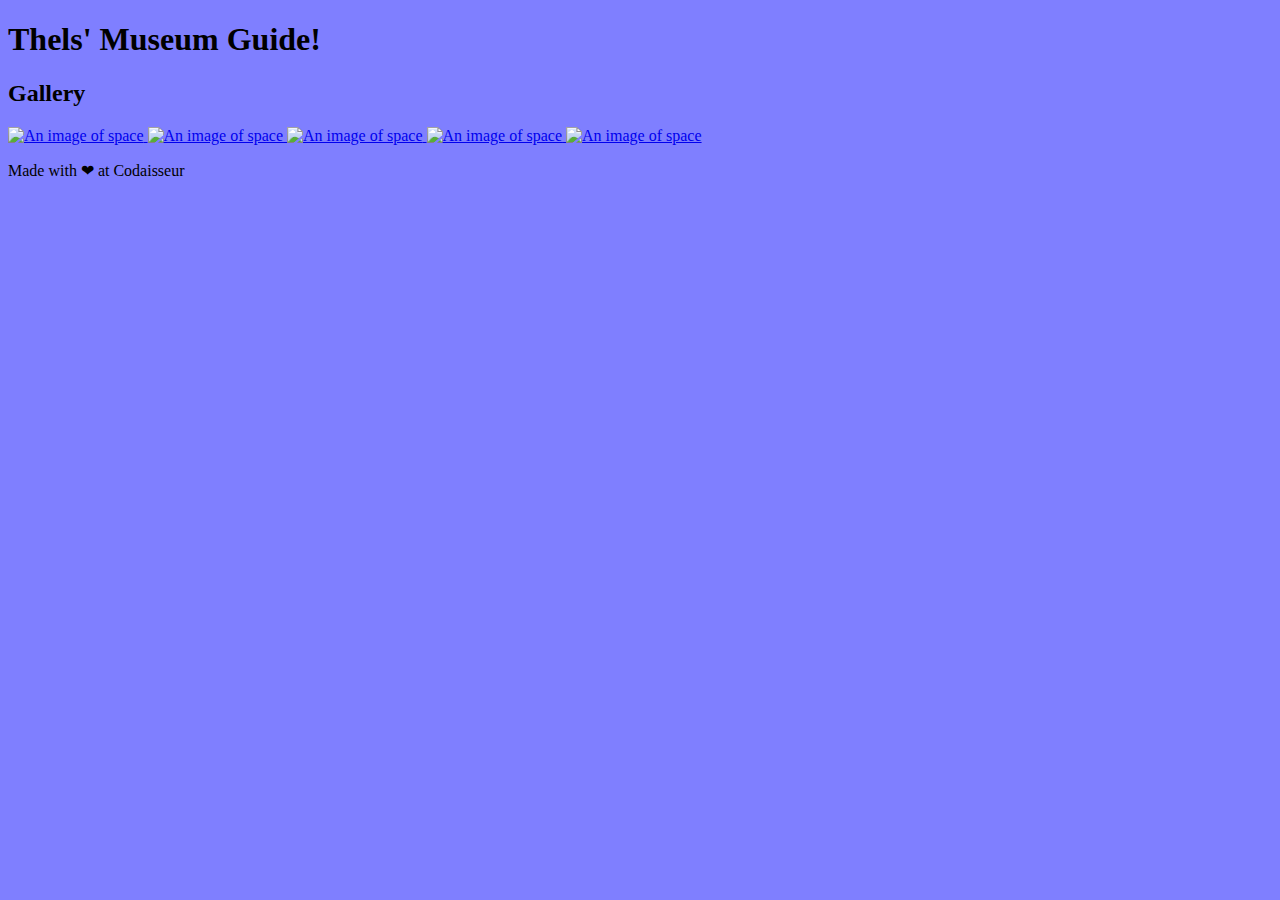
==== index.html @ 66e862d9 "Add index.css, refer it from index.html" ====
<!DOCTYPE html>
<html>
    <head>
        <title>Thels' Museum Guide</title>
        <link rel="stylesheet" type="text/css" media="screen" href="index.css">
    </head>
    <body>
        <main>
            <h1>Thels' Museum Guide!</h1>
            <section id="gallery">
                <h2>Gallery</h2>
                <a href="./pages/detail-page.html">
                    <img class="artObject" alt="An image of space" src="https://images.pexels.com/photos/957010/milky-way-starry-sky-night-sky-star-957010.jpeg">
                </a>
                <a href="./pages/detail-page.html">
                    <img class="artObject" alt="An image of space" src="https://www.jpl.nasa.gov/spaceimages/images/largesize/PIA15417_hires.jpg">
                </a>
                <a href="./pages/detail-page.html">
                    <img class="artObject" alt="An image of space" src="https://www.jpl.nasa.gov/spaceimages/images/largesize/PIA22085_hires.jpg">
                </a>
                <a href="./pages/detail-page.html">
                    <img class="artObject" alt="An image of space" src="https://c.pxhere.com/photos/ce/66/galaxy_infinity_milky_way_orbit_space_stars-915272.jpg!d">
                </a>
                <a href="./pages/detail-page.html">
                    <img class="artObject" alt="An image of space" src="https://cdn.pixabay.com/photo/2017/08/13/18/23/space-2638126_960_720.jpg">
                </a>
            </section>
        </main>
        <footer>
                <p>Made with ❤ at Codaisseur</p>
        </footer>
    </body>
</html>
---- index.css ----
body {
    background-color: #7F7FFF;
}
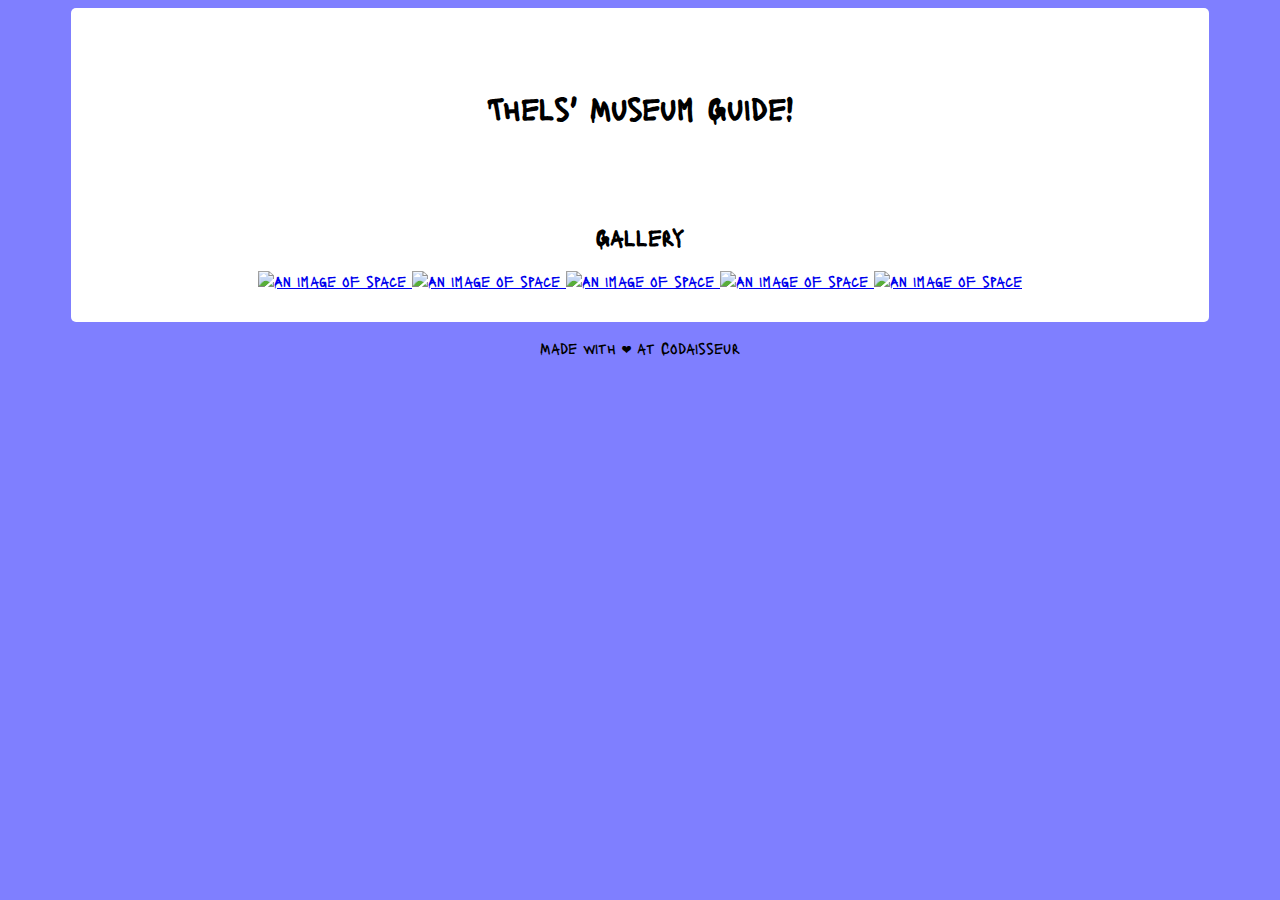
==== commit f194370d: "Styled main section and text" ====
--- a/index.html
+++ b/index.html
@@ -3,6 +3,7 @@
     <head>
         <title>Thels' Museum Guide</title>
         <link rel="stylesheet" type="text/css" media="screen" href="index.css">
+        <link href="https://fonts.googleapis.com/css?family=Lacquer" rel="stylesheet">
     </head>
     <body>
         <main>
--- a/index.css
+++ b/index.css
@@ -1,3 +1,17 @@
 body {
     background-color: #7F7FFF;
+    font-family: 'Lacquer', monospace;
+    text-align: center;
+}
+
+main {
+    background:white;
+    width: 90%;
+    margin: auto;
+    border-radius: 5px;
+    padding: 2rem 0;
+}
+
+h1 {
+    margin: 3rem 1rem 6rem 1rem;
 }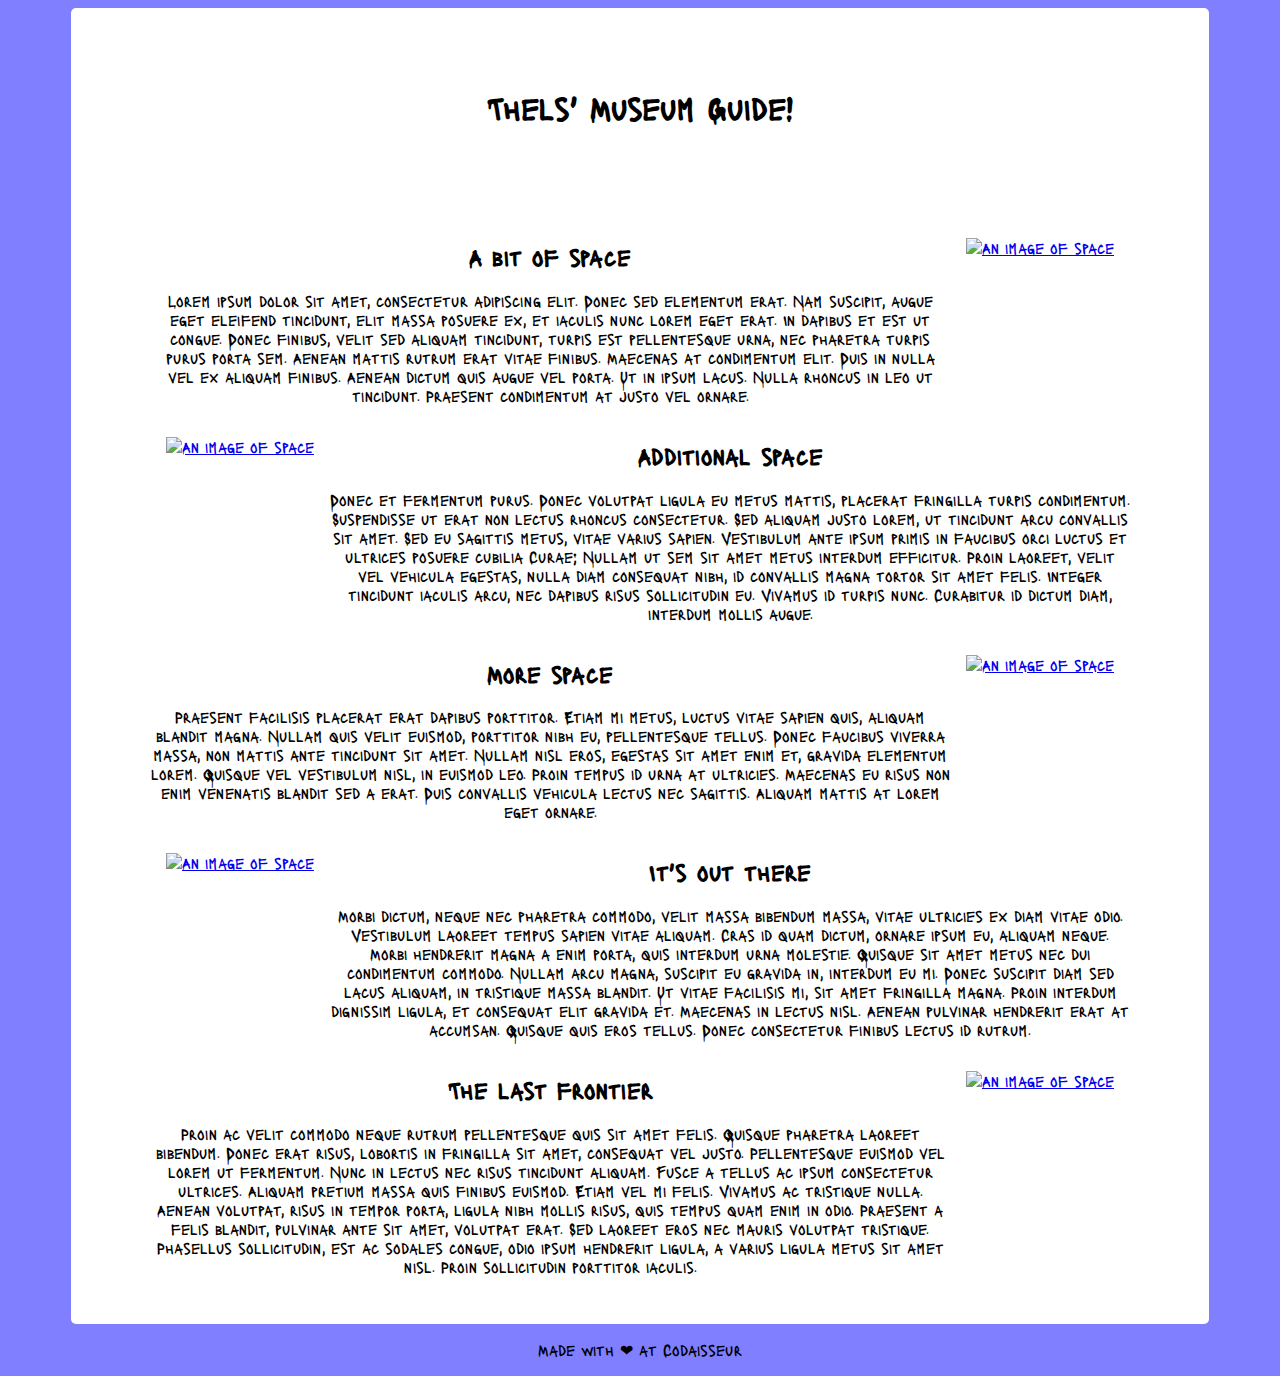
==== commit e10c9785: "Added text and implemented basic responsiveness" ====
--- a/index.html
+++ b/index.html
@@ -8,27 +8,56 @@
     <body>
         <main>
             <h1>Thels' Museum Guide!</h1>
-            <section id="gallery">
-                <h2>Gallery</h2>
-                <a href="./pages/detail-page.html">
-                    <img class="artObject" alt="An image of space" src="https://images.pexels.com/photos/957010/milky-way-starry-sky-night-sky-star-957010.jpeg">
-                </a>
-                <a href="./pages/detail-page.html">
-                    <img class="artObject" alt="An image of space" src="https://www.jpl.nasa.gov/spaceimages/images/largesize/PIA15417_hires.jpg">
-                </a>
-                <a href="./pages/detail-page.html">
-                    <img class="artObject" alt="An image of space" src="https://www.jpl.nasa.gov/spaceimages/images/largesize/PIA22085_hires.jpg">
-                </a>
-                <a href="./pages/detail-page.html">
-                    <img class="artObject" alt="An image of space" src="https://c.pxhere.com/photos/ce/66/galaxy_infinity_milky_way_orbit_space_stars-915272.jpg!d">
-                </a>
-                <a href="./pages/detail-page.html">
-                    <img class="artObject" alt="An image of space" src="https://cdn.pixabay.com/photo/2017/08/13/18/23/space-2638126_960_720.jpg">
-                </a>
+            <section class="gallery">
+                <div class="itemLTR">
+                    <div class="description">
+                        <h2>A bit of space</h2>
+                        <p>Lorem ipsum dolor sit amet, consectetur adipiscing elit. Donec sed elementum erat. Nam suscipit, augue eget eleifend tincidunt, elit massa posuere ex, et iaculis nunc lorem eget erat. In dapibus et est ut congue. Donec finibus, velit sed aliquam tincidunt, turpis est pellentesque urna, nec pharetra turpis purus porta sem. Aenean mattis rutrum erat vitae finibus. Maecenas at condimentum elit. Duis in nulla vel ex aliquam finibus. Aenean dictum quis augue vel porta. Ut in ipsum lacus. Nulla rhoncus in leo ut tincidunt. Praesent condimentum at justo vel ornare.</p>
+                    </div>
+                    <a href="./pages/detail-page.html">
+                        <img class="artObject" alt="An image of space" src="https://images.pexels.com/photos/957010/milky-way-starry-sky-night-sky-star-957010.jpeg">
+                    </a>
+                </div>
+                <div class="itemRTL">
+                    <div class="description">
+                        <h2>Additional space</h2>
+                        <p>Donec et fermentum purus. Donec volutpat ligula eu metus mattis, placerat fringilla turpis condimentum. Suspendisse ut erat non lectus rhoncus consectetur. Sed aliquam justo lorem, ut tincidunt arcu convallis sit amet. Sed eu sagittis metus, vitae varius sapien. Vestibulum ante ipsum primis in faucibus orci luctus et ultrices posuere cubilia Curae; Nullam ut sem sit amet metus interdum efficitur. Proin laoreet, velit vel vehicula egestas, nulla diam consequat nibh, id convallis magna tortor sit amet felis. Integer tincidunt iaculis arcu, nec dapibus risus sollicitudin eu. Vivamus id turpis nunc. Curabitur id dictum diam, interdum mollis augue.</p>
+                    </div>
+                    <a href="./pages/detail-page.html">
+                        <img class="artObject" alt="An image of space" src="https://www.jpl.nasa.gov/spaceimages/images/largesize/PIA15417_hires.jpg">
+                    </a>
+                </div>
+                <div class="itemLTR">
+                    <div class="description">
+                        <h2>More space</h2>
+                        <p>Praesent facilisis placerat erat dapibus porttitor. Etiam mi metus, luctus vitae sapien quis, aliquam blandit magna. Nullam quis velit euismod, porttitor nibh eu, pellentesque tellus. Donec faucibus viverra massa, non mattis ante tincidunt sit amet. Nullam nisl eros, egestas sit amet enim et, gravida elementum lorem. Quisque vel vestibulum nisl, in euismod leo. Proin tempus id urna at ultricies. Maecenas eu risus non enim venenatis blandit sed a erat. Duis convallis vehicula lectus nec sagittis. Aliquam mattis at lorem eget ornare.</p>
+                    </div>
+                    <a href="./pages/detail-page.html">
+                        <img class="artObject" alt="An image of space" src="https://www.jpl.nasa.gov/spaceimages/images/largesize/PIA22085_hires.jpg">
+                    </a>
+                </div>
+                <div class="itemRTL">
+                    <div class="description">
+                        <h2>It's out there</h2>
+                        <p>Morbi dictum, neque nec pharetra commodo, velit massa bibendum massa, vitae ultricies ex diam vitae odio. Vestibulum laoreet tempus sapien vitae aliquam. Cras id quam dictum, ornare ipsum eu, aliquam neque. Morbi hendrerit magna a enim porta, quis interdum urna molestie. Quisque sit amet metus nec dui condimentum commodo. Nullam arcu magna, suscipit eu gravida in, interdum eu mi. Donec suscipit diam sed lacus aliquam, in tristique massa blandit. Ut vitae facilisis mi, sit amet fringilla magna. Proin interdum dignissim ligula, et consequat elit gravida et. Maecenas in lectus nisl. Aenean pulvinar hendrerit erat at accumsan. Quisque quis eros tellus. Donec consectetur finibus lectus id rutrum.</p>
+                    </div>
+                    <a href="./pages/detail-page.html">
+                        <img class="artObject" alt="An image of space" src="https://c.pxhere.com/photos/ce/66/galaxy_infinity_milky_way_orbit_space_stars-915272.jpg!d">
+                    </a>
+                </div>
+                <div class="itemLTR">
+                    <div class="description">
+                        <h2>The last frontier</h2>
+                        <p>Proin ac velit commodo neque rutrum pellentesque quis sit amet felis. Quisque pharetra laoreet bibendum. Donec erat risus, lobortis in fringilla sit amet, consequat vel justo. Pellentesque euismod vel lorem ut fermentum. Nunc in lectus nec risus tincidunt aliquam. Fusce a tellus ac ipsum consectetur ultrices. Aliquam pretium massa quis finibus euismod. Etiam vel mi felis. Vivamus ac tristique nulla. Aenean volutpat, risus in tempor porta, ligula nibh mollis risus, quis tempus quam enim in odio. Praesent a felis blandit, pulvinar ante sit amet, volutpat erat. Sed laoreet eros nec mauris volutpat tristique. Phasellus sollicitudin, est ac sodales congue, odio ipsum hendrerit ligula, a varius ligula metus sit amet nisl. Proin sollicitudin porttitor iaculis.</p>
+                    </div>
+                    <a href="./pages/detail-page.html">
+                        <img class="artObject" alt="An image of space" src="https://cdn.pixabay.com/photo/2017/08/13/18/23/space-2638126_960_720.jpg">
+                    </a>
+                </div>
             </section>
         </main>
         <footer>
-                <p>Made with ❤ at Codaisseur</p>
+            <p>Made with ❤ at Codaisseur</p>
         </footer>
     </body>
 </html>--- a/index.css
+++ b/index.css
@@ -14,4 +14,30 @@
 
 h1 {
     margin: 3rem 1rem 6rem 1rem;
+}
+
+.gallery {
+    display: flex;
+    flex-flow: column;
+}
+
+.itemLTR {
+    display: flex;
+    flex-flow: row wrap;
+    justify-content: center;
+}
+
+.itemRTL {
+    display: flex;
+    flex-flow: row-reverse wrap;
+    justify-content: center;
+}
+
+.description {
+    max-width: 800px;
+}
+
+.artObject {
+    max-width: 800px;
+    margin: 1rem;
 }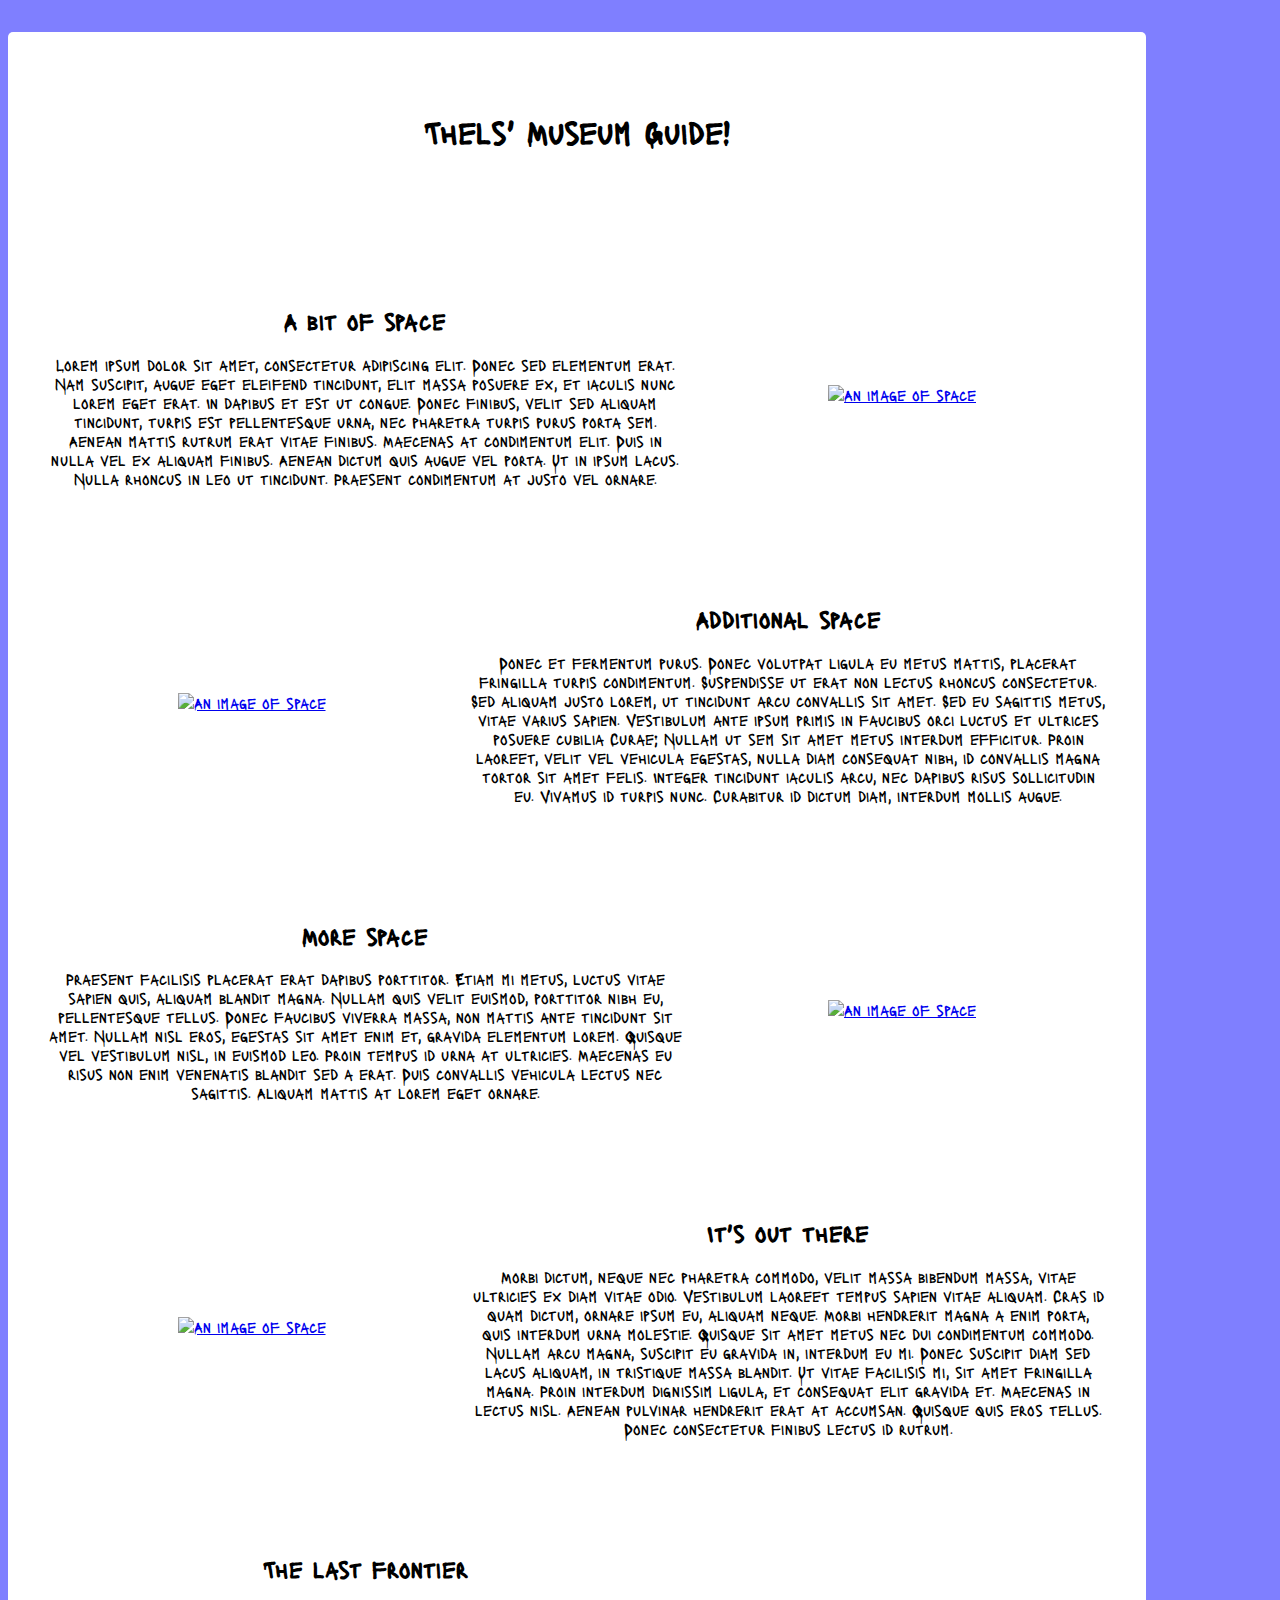
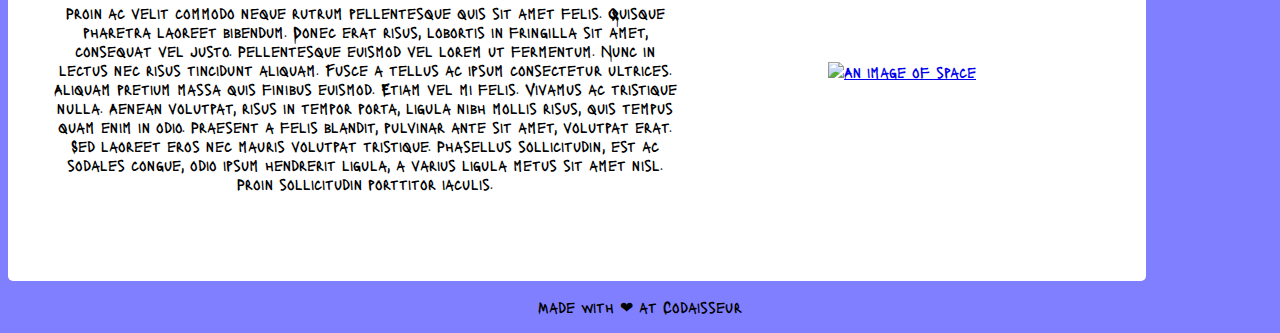
==== commit 578cde23: "Wrapped up the Responsive Web Design sidechallenge" ====
--- a/index.html
+++ b/index.html
@@ -14,45 +14,55 @@
                         <h2>A bit of space</h2>
                         <p>Lorem ipsum dolor sit amet, consectetur adipiscing elit. Donec sed elementum erat. Nam suscipit, augue eget eleifend tincidunt, elit massa posuere ex, et iaculis nunc lorem eget erat. In dapibus et est ut congue. Donec finibus, velit sed aliquam tincidunt, turpis est pellentesque urna, nec pharetra turpis purus porta sem. Aenean mattis rutrum erat vitae finibus. Maecenas at condimentum elit. Duis in nulla vel ex aliquam finibus. Aenean dictum quis augue vel porta. Ut in ipsum lacus. Nulla rhoncus in leo ut tincidunt. Praesent condimentum at justo vel ornare.</p>
                     </div>
-                    <a href="./pages/detail-page.html">
-                        <img class="artObject" alt="An image of space" src="https://images.pexels.com/photos/957010/milky-way-starry-sky-night-sky-star-957010.jpeg">
-                    </a>
+                    <div class="image">
+                        <a href="./pages/detail-page.html">
+                            <img class="artObject" alt="An image of space" src="https://images.pexels.com/photos/957010/milky-way-starry-sky-night-sky-star-957010.jpeg">
+                        </a>
+                    </div>
                 </div>
                 <div class="itemRTL">
                     <div class="description">
                         <h2>Additional space</h2>
                         <p>Donec et fermentum purus. Donec volutpat ligula eu metus mattis, placerat fringilla turpis condimentum. Suspendisse ut erat non lectus rhoncus consectetur. Sed aliquam justo lorem, ut tincidunt arcu convallis sit amet. Sed eu sagittis metus, vitae varius sapien. Vestibulum ante ipsum primis in faucibus orci luctus et ultrices posuere cubilia Curae; Nullam ut sem sit amet metus interdum efficitur. Proin laoreet, velit vel vehicula egestas, nulla diam consequat nibh, id convallis magna tortor sit amet felis. Integer tincidunt iaculis arcu, nec dapibus risus sollicitudin eu. Vivamus id turpis nunc. Curabitur id dictum diam, interdum mollis augue.</p>
                     </div>
-                    <a href="./pages/detail-page.html">
-                        <img class="artObject" alt="An image of space" src="https://www.jpl.nasa.gov/spaceimages/images/largesize/PIA15417_hires.jpg">
-                    </a>
+                    <div class="image">
+                        <a href="./pages/detail-page.html">
+                            <img class="artObject" alt="An image of space" src="https://www.jpl.nasa.gov/spaceimages/images/largesize/PIA15417_hires.jpg">
+                        </a>
+                    </div>
                 </div>
                 <div class="itemLTR">
                     <div class="description">
                         <h2>More space</h2>
                         <p>Praesent facilisis placerat erat dapibus porttitor. Etiam mi metus, luctus vitae sapien quis, aliquam blandit magna. Nullam quis velit euismod, porttitor nibh eu, pellentesque tellus. Donec faucibus viverra massa, non mattis ante tincidunt sit amet. Nullam nisl eros, egestas sit amet enim et, gravida elementum lorem. Quisque vel vestibulum nisl, in euismod leo. Proin tempus id urna at ultricies. Maecenas eu risus non enim venenatis blandit sed a erat. Duis convallis vehicula lectus nec sagittis. Aliquam mattis at lorem eget ornare.</p>
                     </div>
-                    <a href="./pages/detail-page.html">
-                        <img class="artObject" alt="An image of space" src="https://www.jpl.nasa.gov/spaceimages/images/largesize/PIA22085_hires.jpg">
-                    </a>
+                    <div class="image">
+                        <a href="./pages/detail-page.html">
+                            <img class="artObject" alt="An image of space" src="https://www.jpl.nasa.gov/spaceimages/images/largesize/PIA22085_hires.jpg">
+                        </a>
+                    </div>
                 </div>
                 <div class="itemRTL">
                     <div class="description">
                         <h2>It's out there</h2>
                         <p>Morbi dictum, neque nec pharetra commodo, velit massa bibendum massa, vitae ultricies ex diam vitae odio. Vestibulum laoreet tempus sapien vitae aliquam. Cras id quam dictum, ornare ipsum eu, aliquam neque. Morbi hendrerit magna a enim porta, quis interdum urna molestie. Quisque sit amet metus nec dui condimentum commodo. Nullam arcu magna, suscipit eu gravida in, interdum eu mi. Donec suscipit diam sed lacus aliquam, in tristique massa blandit. Ut vitae facilisis mi, sit amet fringilla magna. Proin interdum dignissim ligula, et consequat elit gravida et. Maecenas in lectus nisl. Aenean pulvinar hendrerit erat at accumsan. Quisque quis eros tellus. Donec consectetur finibus lectus id rutrum.</p>
                     </div>
-                    <a href="./pages/detail-page.html">
-                        <img class="artObject" alt="An image of space" src="https://c.pxhere.com/photos/ce/66/galaxy_infinity_milky_way_orbit_space_stars-915272.jpg!d">
-                    </a>
+                    <div class="image">
+                        <a href="./pages/detail-page.html">
+                            <img class="artObject" alt="An image of space" src="https://c.pxhere.com/photos/ce/66/galaxy_infinity_milky_way_orbit_space_stars-915272.jpg!d">
+                        </a>
+                    </div>
                 </div>
                 <div class="itemLTR">
                     <div class="description">
                         <h2>The last frontier</h2>
                         <p>Proin ac velit commodo neque rutrum pellentesque quis sit amet felis. Quisque pharetra laoreet bibendum. Donec erat risus, lobortis in fringilla sit amet, consequat vel justo. Pellentesque euismod vel lorem ut fermentum. Nunc in lectus nec risus tincidunt aliquam. Fusce a tellus ac ipsum consectetur ultrices. Aliquam pretium massa quis finibus euismod. Etiam vel mi felis. Vivamus ac tristique nulla. Aenean volutpat, risus in tempor porta, ligula nibh mollis risus, quis tempus quam enim in odio. Praesent a felis blandit, pulvinar ante sit amet, volutpat erat. Sed laoreet eros nec mauris volutpat tristique. Phasellus sollicitudin, est ac sodales congue, odio ipsum hendrerit ligula, a varius ligula metus sit amet nisl. Proin sollicitudin porttitor iaculis.</p>
                     </div>
-                    <a href="./pages/detail-page.html">
-                        <img class="artObject" alt="An image of space" src="https://cdn.pixabay.com/photo/2017/08/13/18/23/space-2638126_960_720.jpg">
-                    </a>
+                    <div class="image">
+                        <a href="./pages/detail-page.html">
+                            <img class="artObject" alt="An image of space" src="https://cdn.pixabay.com/photo/2017/08/13/18/23/space-2638126_960_720.jpg">
+                        </a>
+                    </div>
                 </div>
             </section>
         </main>
--- a/index.css
+++ b/index.css
@@ -10,6 +10,7 @@
     margin: auto;
     border-radius: 5px;
     padding: 2rem 0;
+    margin: 2rem 0 0 0;
 }
 
 h1 {
@@ -19,25 +20,48 @@
 .gallery {
     display: flex;
     flex-flow: column;
+    width: 100%;
 }
 
 .itemLTR {
     display: flex;
-    flex-flow: row wrap;
+    flex-flow: column;
     justify-content: center;
+    align-items: center;
+    padding: 2rem;
 }
 
 .itemRTL {
     display: flex;
-    flex-flow: row-reverse wrap;
+    flex-flow: column;
     justify-content: center;
+    align-items: center;
+    padding: 2rem;
 }
 
 .description {
-    max-width: 800px;
+    flex: 3;
+    height: 100%;
+    padding: 0.5rem;
 }
 
-.artObject {
-    max-width: 800px;
-    margin: 1rem;
-}+.image {
+    flex: 2;
+    height: 100%;
+    padding: 0rem;
+}
+
+img {
+    width: 100%;
+}
+
+@media all and (min-width: 800px) {
+    .itemLTR {
+        flex-flow: row;
+    }
+    
+    .itemRTL {
+        flex-flow: row-reverse;
+    }
+}
+  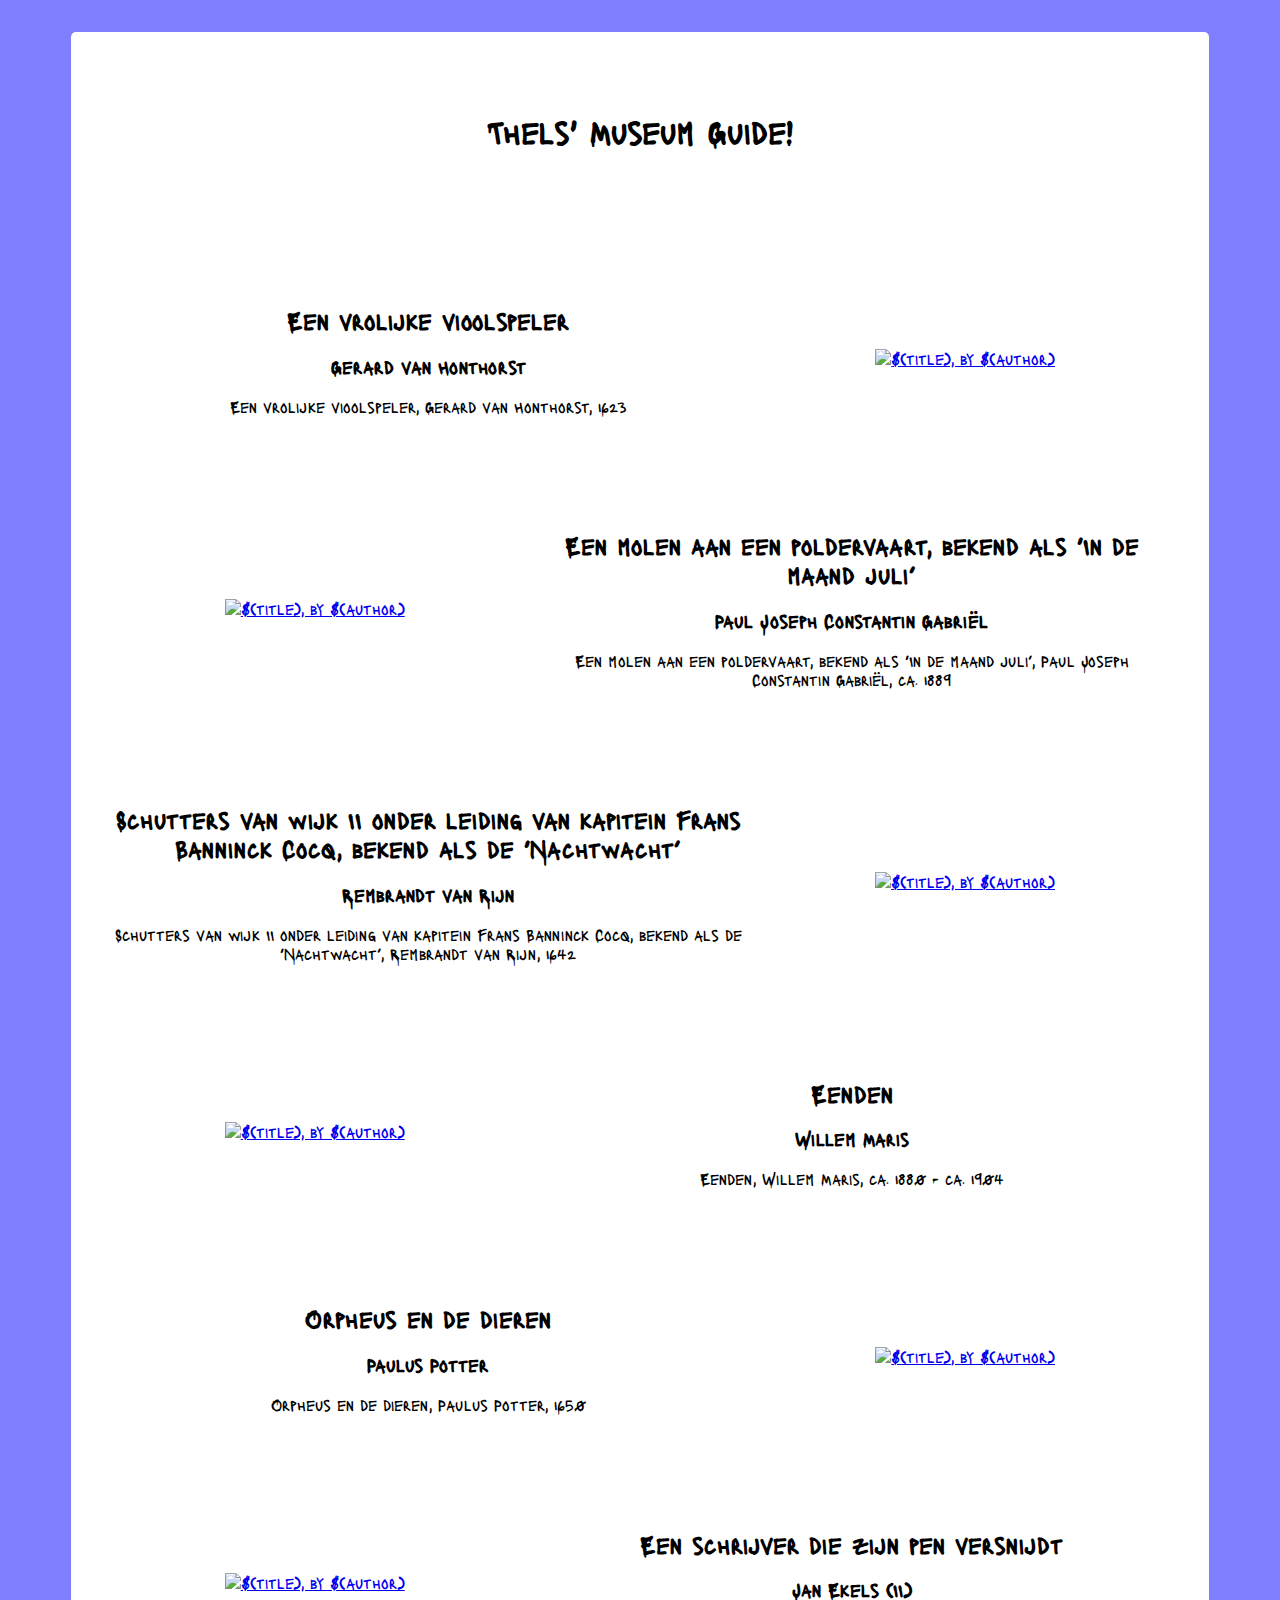
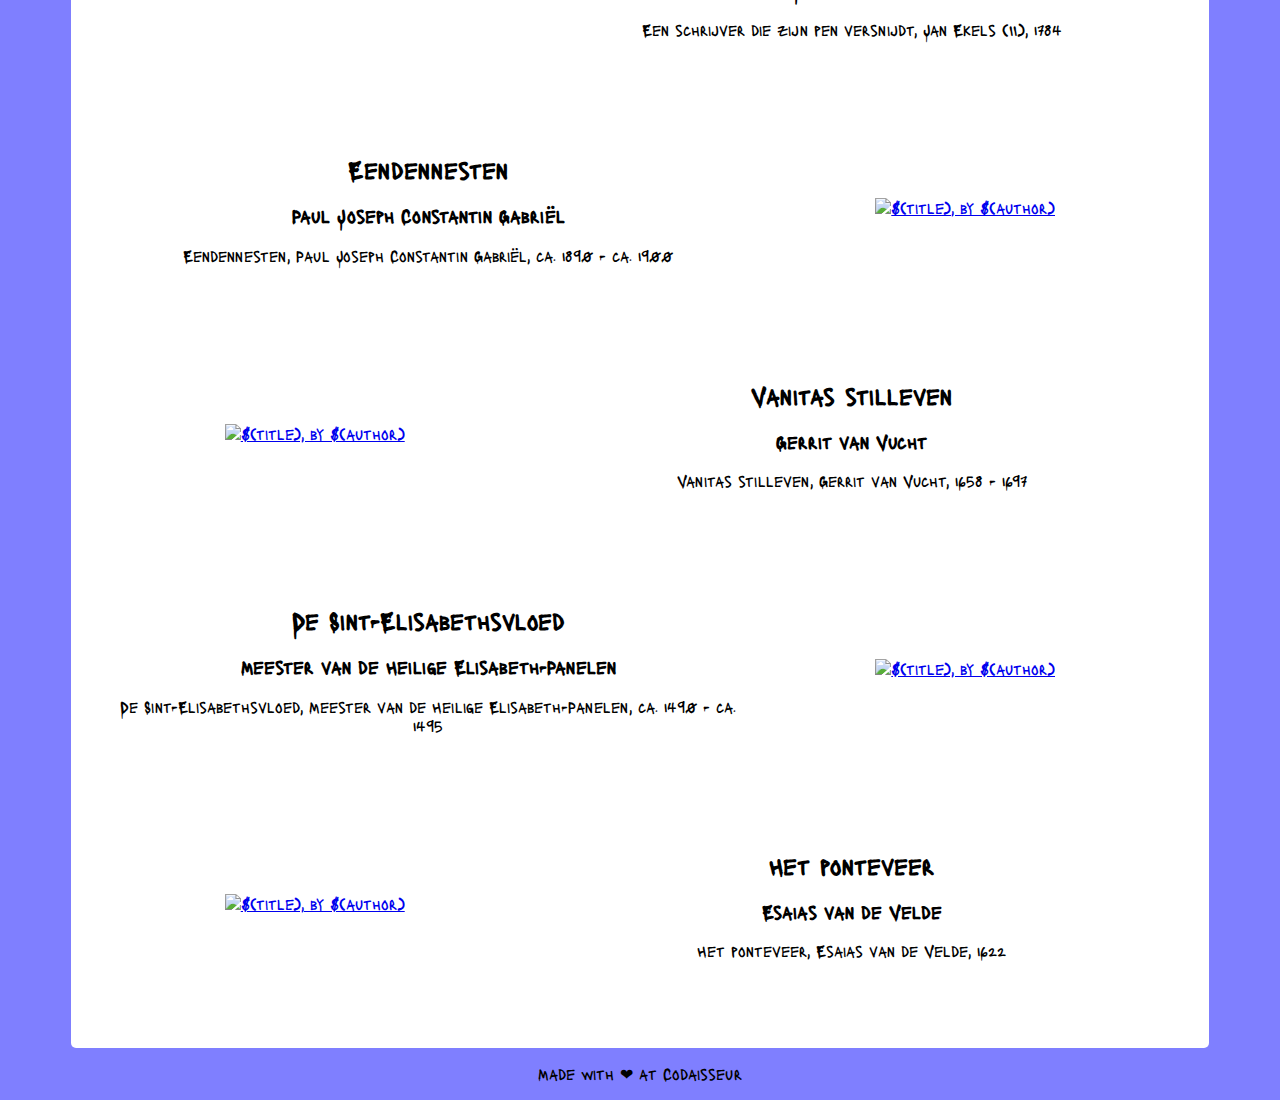
==== commit 67017bf7: "Autoloading paintings and details into gallery" ====
--- a/index.html
+++ b/index.html
@@ -4,66 +4,12 @@
         <title>Thels' Museum Guide</title>
         <link rel="stylesheet" type="text/css" media="screen" href="index.css">
         <link href="https://fonts.googleapis.com/css?family=Lacquer" rel="stylesheet">
+        <script src="index.js"></script>
     </head>
-    <body>
+    <body onload="displayPaintings()">
         <main>
             <h1>Thels' Museum Guide!</h1>
-            <section class="gallery">
-                <div class="itemLTR">
-                    <div class="description">
-                        <h2>A bit of space</h2>
-                        <p>Lorem ipsum dolor sit amet, consectetur adipiscing elit. Donec sed elementum erat. Nam suscipit, augue eget eleifend tincidunt, elit massa posuere ex, et iaculis nunc lorem eget erat. In dapibus et est ut congue. Donec finibus, velit sed aliquam tincidunt, turpis est pellentesque urna, nec pharetra turpis purus porta sem. Aenean mattis rutrum erat vitae finibus. Maecenas at condimentum elit. Duis in nulla vel ex aliquam finibus. Aenean dictum quis augue vel porta. Ut in ipsum lacus. Nulla rhoncus in leo ut tincidunt. Praesent condimentum at justo vel ornare.</p>
-                    </div>
-                    <div class="image">
-                        <a href="./pages/detail-page.html">
-                            <img class="artObject" alt="An image of space" src="https://images.pexels.com/photos/957010/milky-way-starry-sky-night-sky-star-957010.jpeg">
-                        </a>
-                    </div>
-                </div>
-                <div class="itemRTL">
-                    <div class="description">
-                        <h2>Additional space</h2>
-                        <p>Donec et fermentum purus. Donec volutpat ligula eu metus mattis, placerat fringilla turpis condimentum. Suspendisse ut erat non lectus rhoncus consectetur. Sed aliquam justo lorem, ut tincidunt arcu convallis sit amet. Sed eu sagittis metus, vitae varius sapien. Vestibulum ante ipsum primis in faucibus orci luctus et ultrices posuere cubilia Curae; Nullam ut sem sit amet metus interdum efficitur. Proin laoreet, velit vel vehicula egestas, nulla diam consequat nibh, id convallis magna tortor sit amet felis. Integer tincidunt iaculis arcu, nec dapibus risus sollicitudin eu. Vivamus id turpis nunc. Curabitur id dictum diam, interdum mollis augue.</p>
-                    </div>
-                    <div class="image">
-                        <a href="./pages/detail-page.html">
-                            <img class="artObject" alt="An image of space" src="https://www.jpl.nasa.gov/spaceimages/images/largesize/PIA15417_hires.jpg">
-                        </a>
-                    </div>
-                </div>
-                <div class="itemLTR">
-                    <div class="description">
-                        <h2>More space</h2>
-                        <p>Praesent facilisis placerat erat dapibus porttitor. Etiam mi metus, luctus vitae sapien quis, aliquam blandit magna. Nullam quis velit euismod, porttitor nibh eu, pellentesque tellus. Donec faucibus viverra massa, non mattis ante tincidunt sit amet. Nullam nisl eros, egestas sit amet enim et, gravida elementum lorem. Quisque vel vestibulum nisl, in euismod leo. Proin tempus id urna at ultricies. Maecenas eu risus non enim venenatis blandit sed a erat. Duis convallis vehicula lectus nec sagittis. Aliquam mattis at lorem eget ornare.</p>
-                    </div>
-                    <div class="image">
-                        <a href="./pages/detail-page.html">
-                            <img class="artObject" alt="An image of space" src="https://www.jpl.nasa.gov/spaceimages/images/largesize/PIA22085_hires.jpg">
-                        </a>
-                    </div>
-                </div>
-                <div class="itemRTL">
-                    <div class="description">
-                        <h2>It's out there</h2>
-                        <p>Morbi dictum, neque nec pharetra commodo, velit massa bibendum massa, vitae ultricies ex diam vitae odio. Vestibulum laoreet tempus sapien vitae aliquam. Cras id quam dictum, ornare ipsum eu, aliquam neque. Morbi hendrerit magna a enim porta, quis interdum urna molestie. Quisque sit amet metus nec dui condimentum commodo. Nullam arcu magna, suscipit eu gravida in, interdum eu mi. Donec suscipit diam sed lacus aliquam, in tristique massa blandit. Ut vitae facilisis mi, sit amet fringilla magna. Proin interdum dignissim ligula, et consequat elit gravida et. Maecenas in lectus nisl. Aenean pulvinar hendrerit erat at accumsan. Quisque quis eros tellus. Donec consectetur finibus lectus id rutrum.</p>
-                    </div>
-                    <div class="image">
-                        <a href="./pages/detail-page.html">
-                            <img class="artObject" alt="An image of space" src="https://c.pxhere.com/photos/ce/66/galaxy_infinity_milky_way_orbit_space_stars-915272.jpg!d">
-                        </a>
-                    </div>
-                </div>
-                <div class="itemLTR">
-                    <div class="description">
-                        <h2>The last frontier</h2>
-                        <p>Proin ac velit commodo neque rutrum pellentesque quis sit amet felis. Quisque pharetra laoreet bibendum. Donec erat risus, lobortis in fringilla sit amet, consequat vel justo. Pellentesque euismod vel lorem ut fermentum. Nunc in lectus nec risus tincidunt aliquam. Fusce a tellus ac ipsum consectetur ultrices. Aliquam pretium massa quis finibus euismod. Etiam vel mi felis. Vivamus ac tristique nulla. Aenean volutpat, risus in tempor porta, ligula nibh mollis risus, quis tempus quam enim in odio. Praesent a felis blandit, pulvinar ante sit amet, volutpat erat. Sed laoreet eros nec mauris volutpat tristique. Phasellus sollicitudin, est ac sodales congue, odio ipsum hendrerit ligula, a varius ligula metus sit amet nisl. Proin sollicitudin porttitor iaculis.</p>
-                    </div>
-                    <div class="image">
-                        <a href="./pages/detail-page.html">
-                            <img class="artObject" alt="An image of space" src="https://cdn.pixabay.com/photo/2017/08/13/18/23/space-2638126_960_720.jpg">
-                        </a>
-                    </div>
-                </div>
+            <section id="gallery" class="gallery">
             </section>
         </main>
         <footer>
--- a/index.css
+++ b/index.css
@@ -10,7 +10,8 @@
     margin: auto;
     border-radius: 5px;
     padding: 2rem 0;
-    margin: 2rem 0 0 0;
+    margin-top: 2rem;
+    align-items: center;
 }
 
 h1 {
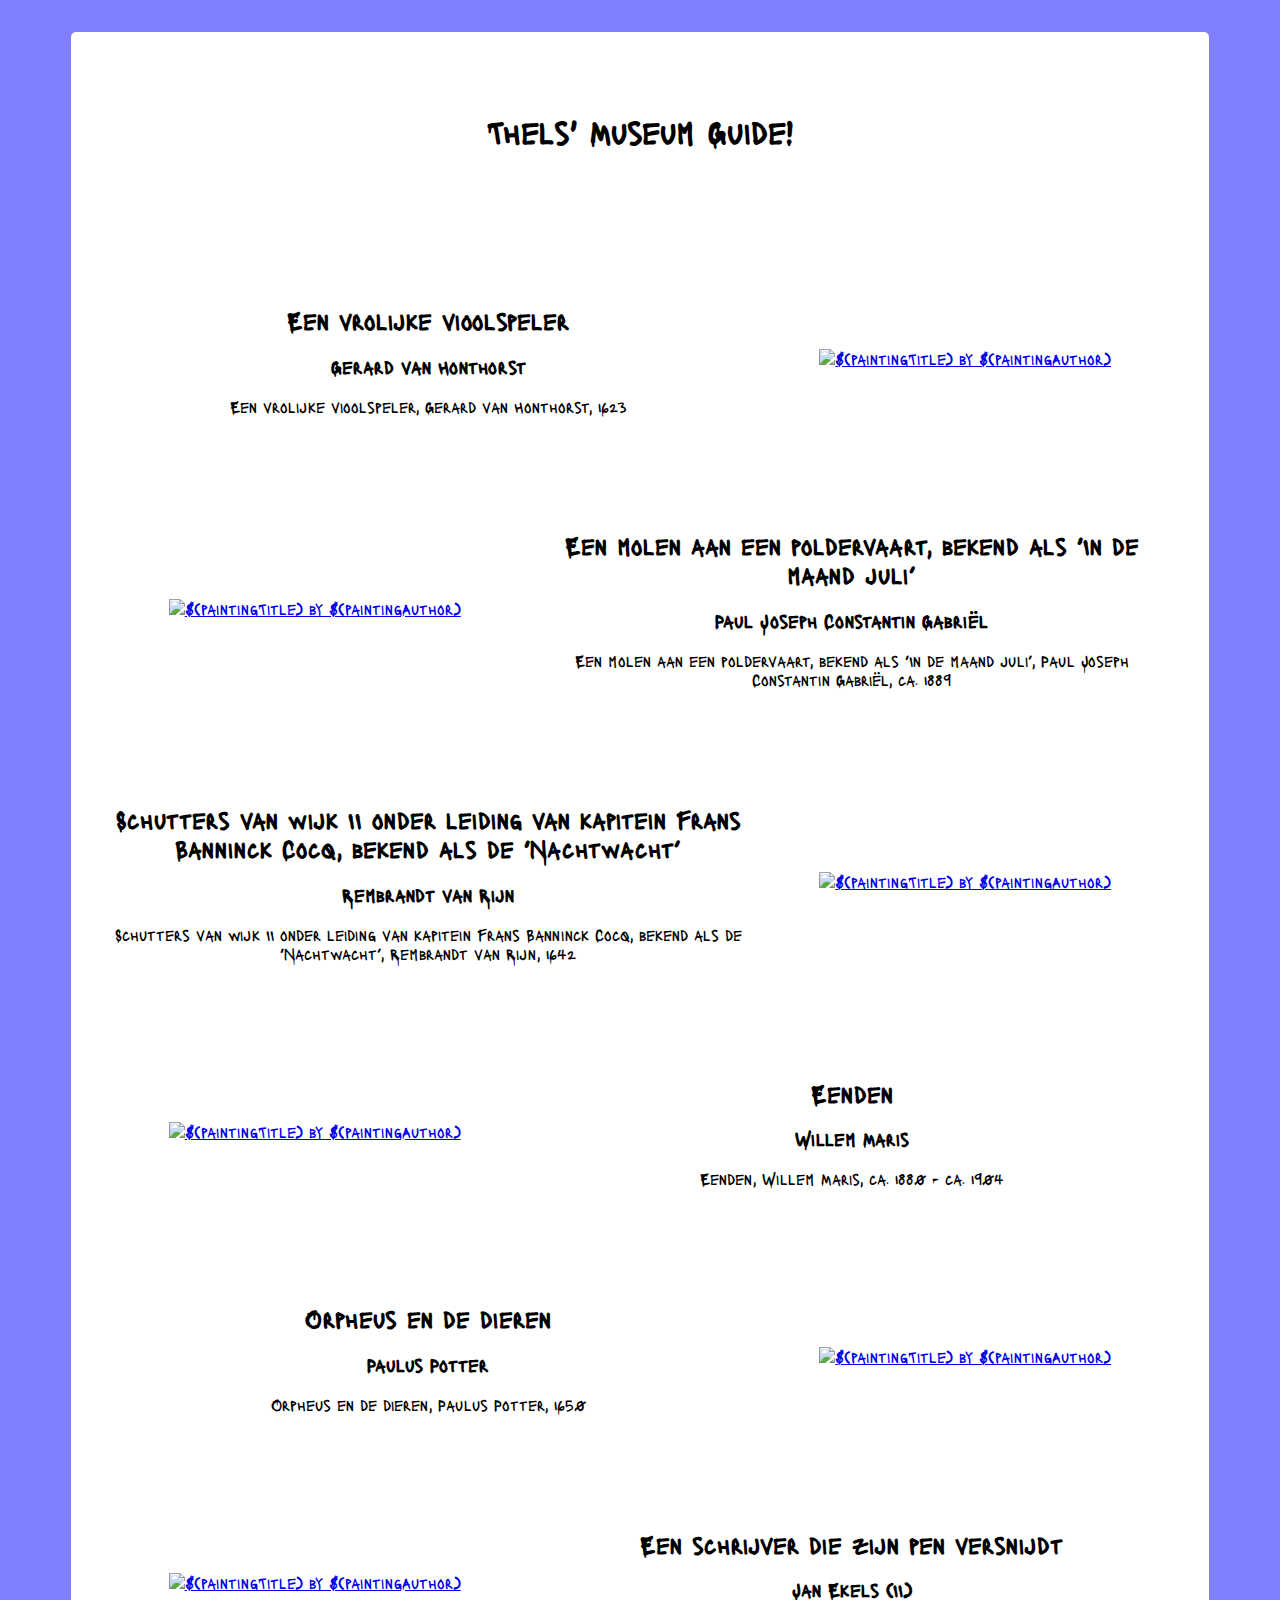
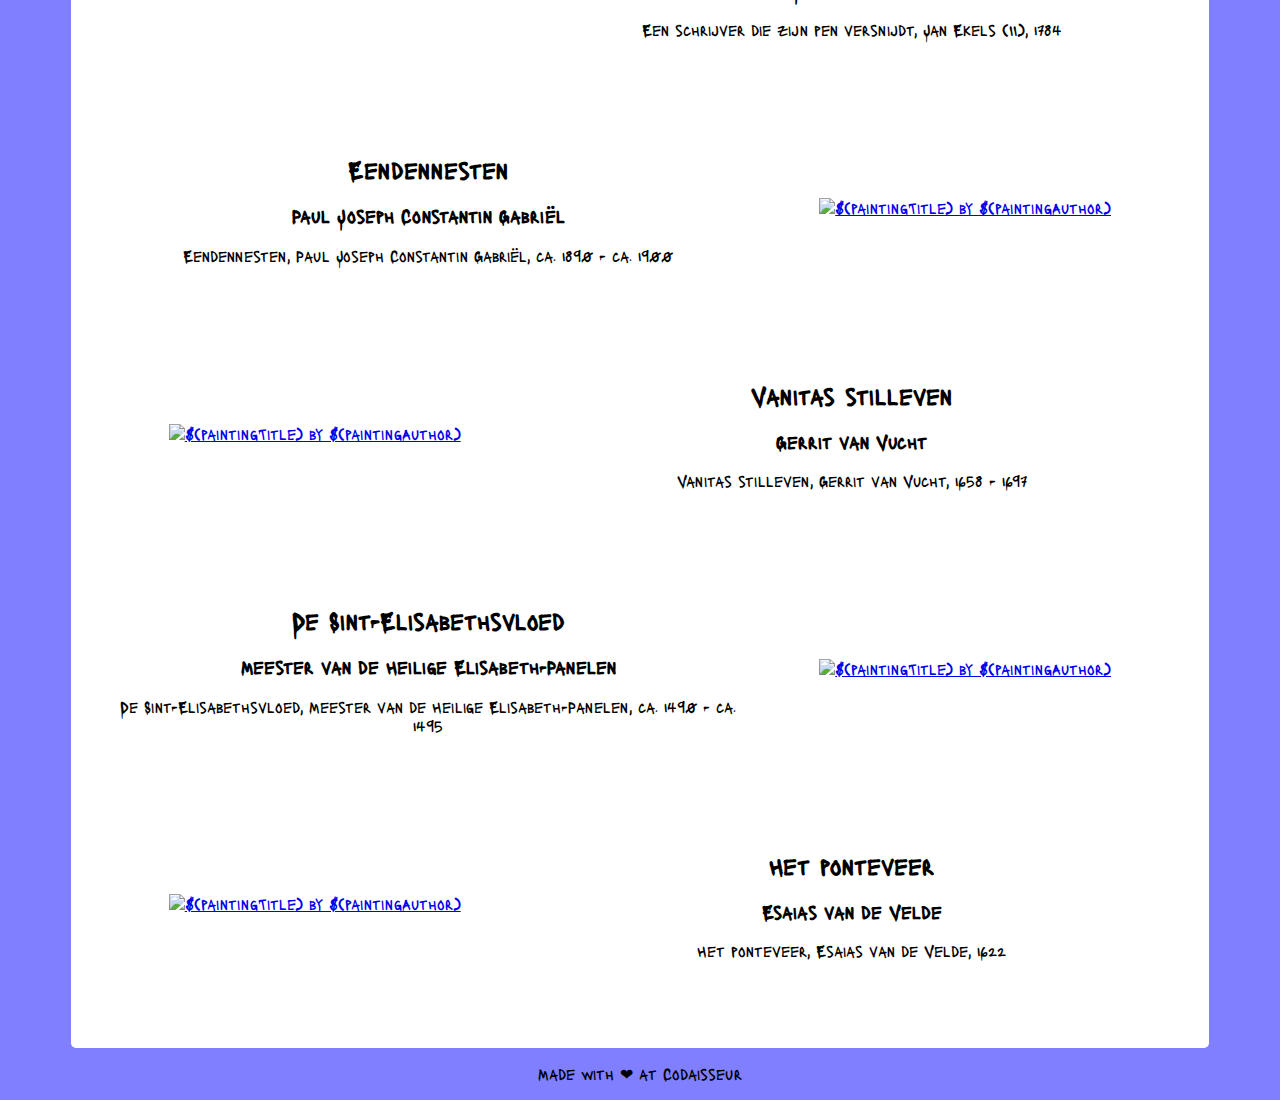
==== commit 8c97ee9b: "Improved painting function" ====
--- a/index.html
+++ b/index.html
@@ -6,7 +6,7 @@
         <link href="https://fonts.googleapis.com/css?family=Lacquer" rel="stylesheet">
         <script src="index.js"></script>
     </head>
-    <body onload="displayPaintings()">
+    <body onload="displayAllPaintings()">
         <main>
             <h1>Thels' Museum Guide!</h1>
             <section id="gallery" class="gallery">
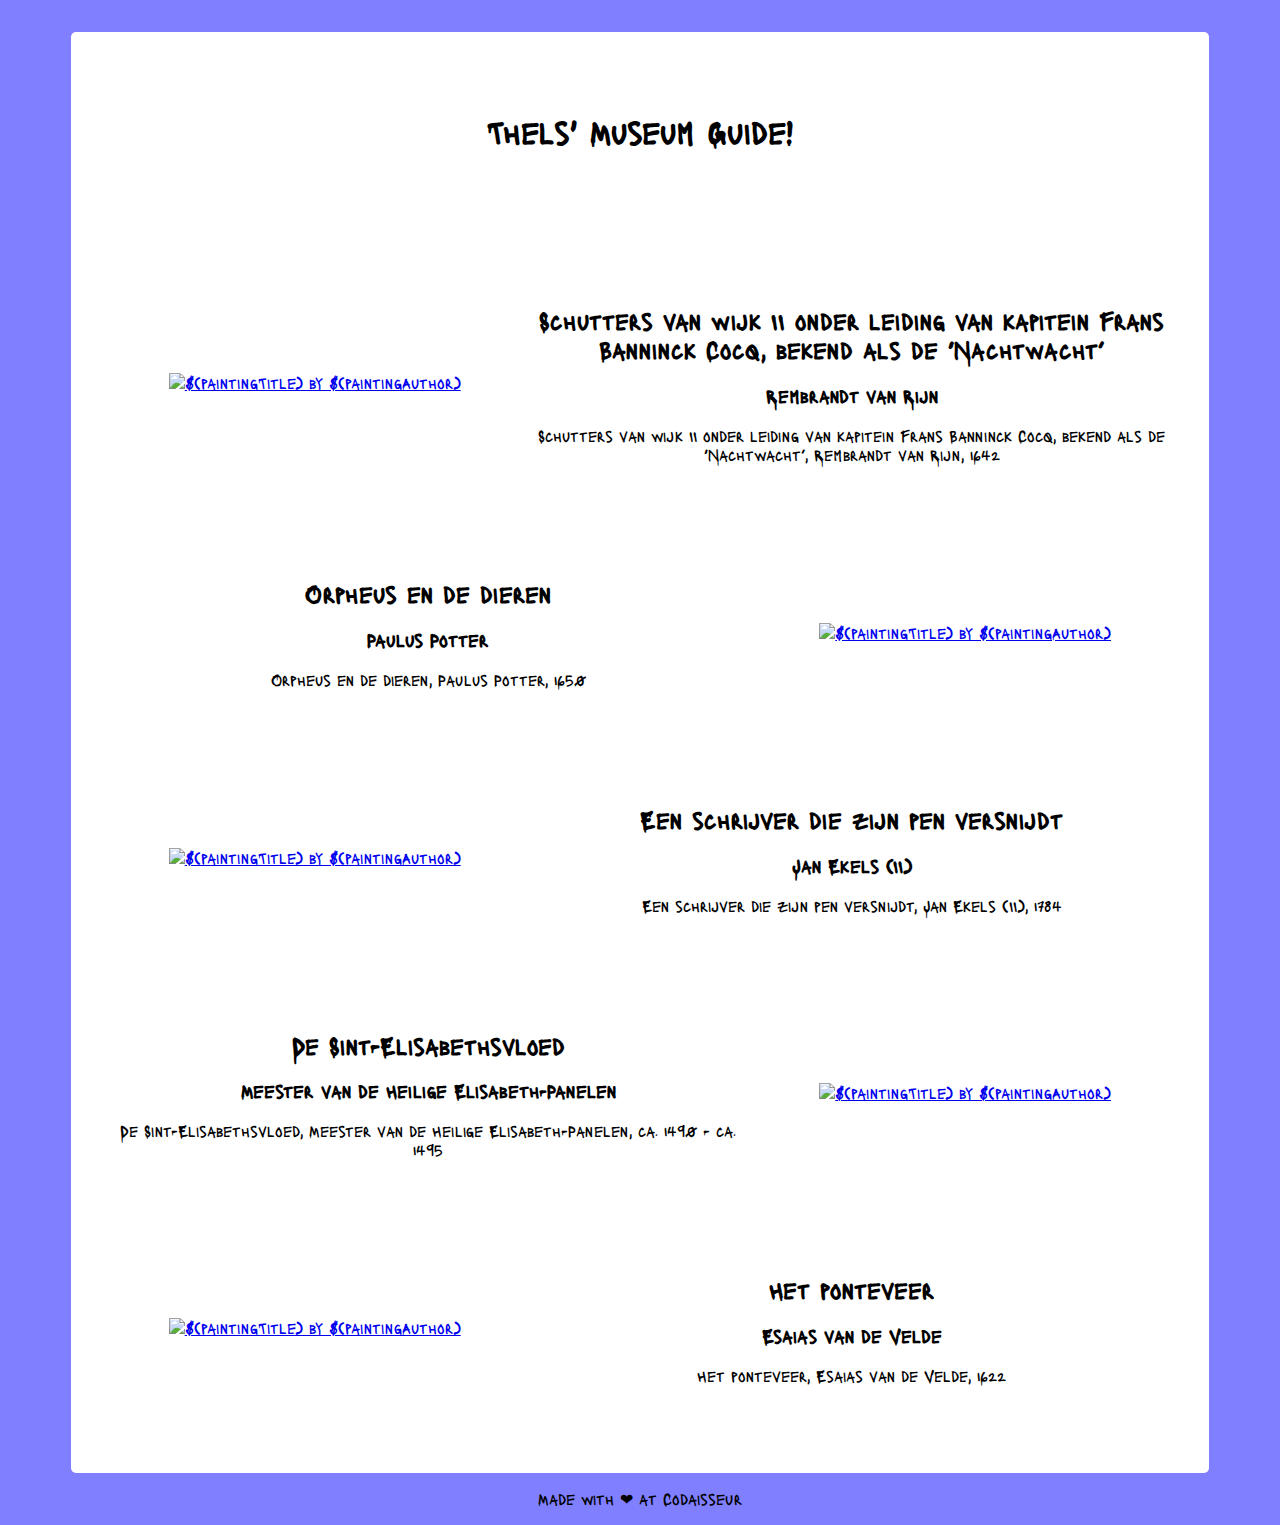
==== commit a9603237: "Proper indent" ====
--- a/index.html
+++ b/index.html
@@ -1,19 +1,22 @@
 <!DOCTYPE html>
 <html>
-    <head>
-        <title>Thels' Museum Guide</title>
-        <link rel="stylesheet" type="text/css" media="screen" href="index.css">
-        <link href="https://fonts.googleapis.com/css?family=Lacquer" rel="stylesheet">
-        <script src="index.js"></script>
-    </head>
-    <body onload="displayAllPaintings()">
-        <main>
-            <h1>Thels' Museum Guide!</h1>
-            <section id="gallery" class="gallery">
-            </section>
-        </main>
-        <footer>
-            <p>Made with ❤ at Codaisseur</p>
-        </footer>
-    </body>
+
+<head>
+    <title>Thels' Museum Guide</title>
+    <link rel="stylesheet" type="text/css" media="screen" href="index.css">
+    <link href="https://fonts.googleapis.com/css?family=Lacquer" rel="stylesheet">
+    <script src="index.js"></script>
+</head>
+
+<body onload="displayAllPaintings()">
+    <main>
+        <h1>Thels' Museum Guide!</h1>
+        <section id="gallery" class="gallery">
+        </section>
+    </main>
+    <footer>
+        <p>Made with ❤ at Codaisseur</p>
+    </footer>
+</body>
+
 </html>